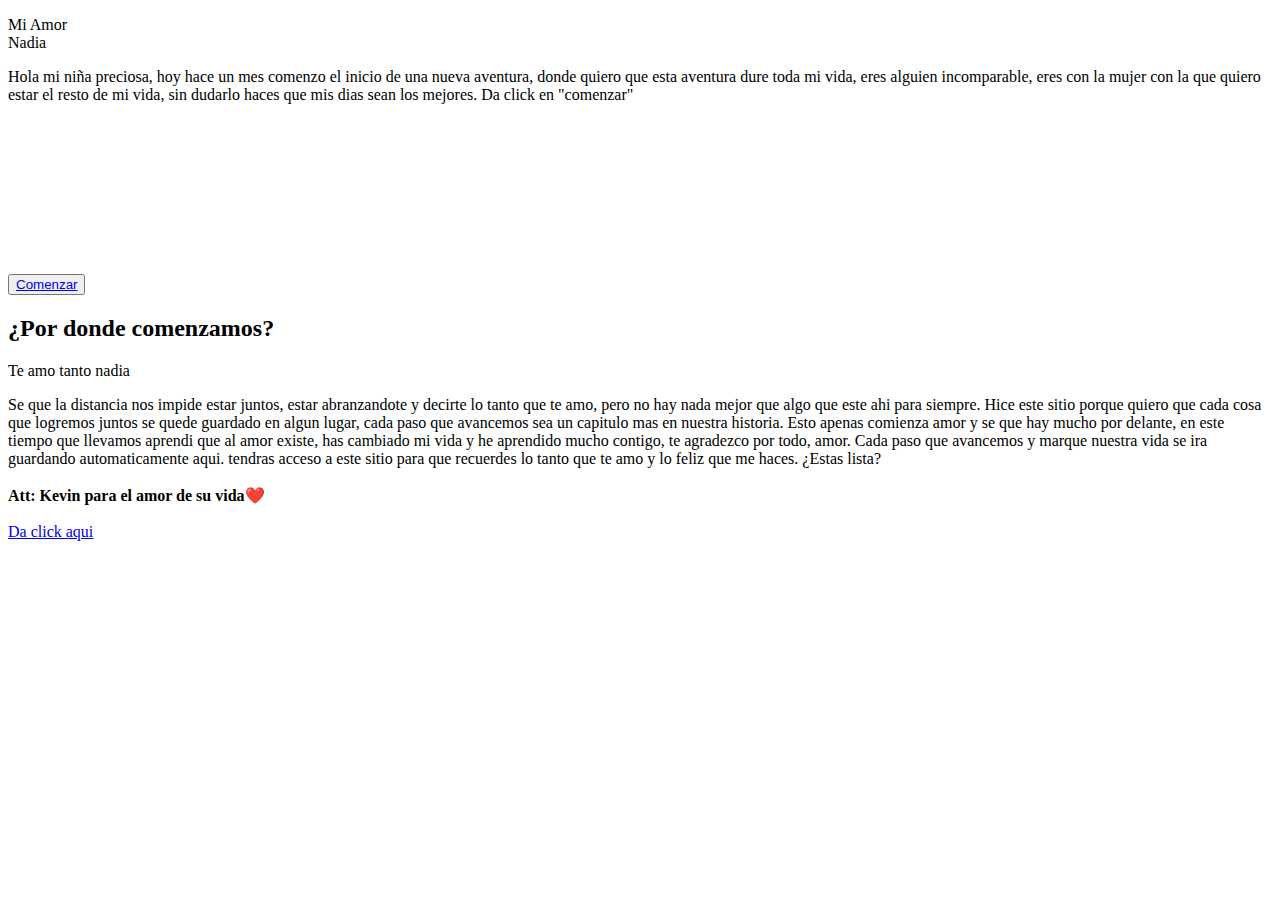
==== index.html @ 226393a4 "Index Listo" ====
<!DOCTYPE html>
<html lang="en">

<head>
    <link rel="icon" type="image/vnd.microsoft.icon" href="imagen.ico">
    <link rel="stylesheet" href="css/animate.css">
    <link href="https://cdn.jsdelivr.net/npm/bootstrap@5.1.3/dist/css/bootstrap.min.css" rel="stylesheet" integrity="sha384-1BmE4kWBq78iYhFldvKuhfTAU6auU8tT94WrHftjDbrCEXSU1oBoqyl2QvZ6jIW3" crossorigin="anonymous">
    <meta charset="UTF-8">
    <meta charset="UTF-16">
    <meta http-equiv="X-UA-Compatible" content="IE=edge">
    <meta name="viewport" content="width=device-width, initial-scale=1.0">
    <link rel="stylesheet" href="https://cdnjs.cloudflare.com/ajax/libs/animate.css/4.1.1/animate.min.css" />
    <link rel="stylesheet" href="./src/css/inicio.css">
    <link rel="stylesheet" href="./src/css/libro.css">
    <title>Nadia, El Amor De Mi Vida❤️</title>
</head>

<body>
    <main>
        <div class="frontFace">
            <div class="frontFace-container">
                <div class="frontContent">
                    <div class="frontContent-sentence">
                        <div class="frontContent-title">
                            <p class="frontContent-title-main animate__animated animate__bounceInDown">Mi Amor<br>Nadia</p>
                            <p class="frontContent-text animate__animated animate__flipInX">
                                Hola mi niña preciosa, hoy hace un mes comenzo el inicio de una nueva aventura, donde quiero que esta aventura dure toda mi vida, eres alguien incomparable, eres con la mujer con la que quiero estar el resto de mi vida, sin dudarlo haces que mis dias
                                sean los mejores. Da click en "comenzar"
                            </p>
                        </div>
                        <div class="frontContent-img wow animate__backInRight animate__animated">
                            <video src="./src/img/hom.mp4" class="img hola2" loop autoplay muted></video>
                        </div>
                    </div>
                    <div class="buttonFrame">
                        <button class="button-menu">
                            <div class="button-open">
                              <a href="#ver" class="click quita">Comenzar</a>
                            </div>
                        </button>
                    </div>
                </div>
            </div>
        </div>

        </div>

    </main>

    <div class="row ddddd frontFace">
        <div class="frontFace-container"></div>
        <div class="col-6 lll wow animate__pulse animate__animated">
            <div class="imgLoader"></div>
            <div class="containera">
                <div class="book">
                    <div class="gap"></div>
                    <div class="pages">
                        <div class="page"></div>
                        <div class="page"></div>
                        <div class="page"></div>
                        <div class="page"></div>
                        <div class="page"></div>
                        <div class="page"></div>
                    </div>
                    <div class="flips">
                        <div class="flip flip1">
                            <div class="flip flip2">
                                <div class="flip flip3">
                                    <div class="flip flip4">
                                        <div class="flip flip5">
                                            <div class="flip flip6">
                                                <div class="flip flip7"></div>
                                            </div>
                                        </div>
                                    </div>
                                </div>
                            </div>
                        </div>
                    </div>
                </div>
            </div>
        </div>
        <div class="col-6 loo wow animate__bounceInRight animate__animated">
            <div class="container abajo " id="ver">
                <h2 class="text-center ">¿Por donde comenzamos?</h2>
                <div class="ddds ">
                    <label>Te amo tanto nadia</label>
                </div>

                <p class="no wow animate__fadeIn animate__animated animate__delay-1s"> Se que la distancia nos impide estar juntos, estar abranzandote y decirte lo tanto que te amo, pero no hay nada mejor que algo que este ahi para siempre. Hice este sitio porque quiero que cada cosa que logremos juntos se quede guardado
                    en algun lugar, cada paso que avancemos sea un capitulo mas en nuestra historia. Esto apenas comienza amor y se que hay mucho por delante, en este tiempo que llevamos aprendi que al amor existe, has cambiado mi vida y he aprendido
                    mucho contigo, te agradezco por todo, amor. Cada paso que avancemos y marque nuestra vida se ira guardando automaticamente aqui. tendras acceso a este sitio para que recuerdes lo tanto que te amo y lo feliz que me haces. ¿Estas lista?<br>                    <br> <strong class="sa wow animate__fadeInDownBig animate__animated animate__delay-4s">Att: Kevin para el amor de su vida❤️</strong> <br> <br><a href="src/page/tran.html" class="click quita olp wow animate__fadeInDownBig animate__animated animate__delay-5s">Da click aqui</a></p>

            </div>

        </div>
    </div>


    <script src="src/js/wow.min.js"></script>
    <script>
        new WOW().init();
    </script>

    <script>
        const frame = document.querySelector(".buttonFrame");
        const overlayPath = document.querySelector(".overlay-path");
        const menuWrap = document.querySelector(".backFace");
        const openMenuCtrl = document.querySelector(".button-menu");
        const closeMenuCtrl = document.querySelector(".button-close");

        // ボタンをクリックした後に走らせるDOM
        const hide = {
            main: document.querySelector(".frontContent-title"),
            content: document.querySelector(".frontContent-img"),
            leave: document.querySelector(".backFace-text"),
            clock: document.querySelector(".clock-container"),
        };

        // ボタンを連打しても違和感がないようにフラグを設ける。
        //　　openMenuまたはcloseMenuが発火し終わったら発火するようにする。
        let isAnimating = false;

        // OPENさせた時
        const openMenu = () => {
            if (isAnimating) return;
            isAnimating = true;
            gsap
                .timeline({
                    onComplete: () => (isAnimating = false),
                })

            //　初めにアニメーションするパス
            //　透明なパス
            .set(overlayPath, {
                attr: {
                    d: "M 0 100 V 100 Q 50 100 100 100 V 100 z"
                },
            })

            //　扇型を黒く塗りつぶしたパス
            .to(
                overlayPath, {
                    duration: 0.5,
                    ease: "power4.in",
                    attr: {
                        d: "M 0 100 V 50 Q 50 0 100 50 V 100 z"
                    },
                },
                0
            )

            //　真っ黒なパス
            .to(overlayPath, {
                duration: 0.3,
                ease: "power2",
                attr: {
                    d: "M 0 100 V 0 Q 50 0 100 0 V 100 z"
                },
                onComplete: () => {
                    frame.classList.add("frontFace--menu-open");
                    menuWrap.classList.add("backFace--open");
                },
            })

            //　前面の画像やテキストを上に移動させる。
            .to(
                [hide.main, hide.content, openMenuCtrl], {
                    duration: 0.5,
                    ease: "power3.in",
                    y: -200,
                    opacity: 0,
                    stagger: 0.05,
                },
                0.2
            )

            //　後にアニメーションするパス
            //　真っ黒なパス
            .set(overlayPath, {
                attr: {
                    d: "M 0 0 V 100 Q 50 100 100 100 V 0 z"
                },
            })

            //　扇型の余白部分を黒く塗りつぶしたパス
            .to(overlayPath, {
                duration: 0.3,
                ease: "power2.in",
                attr: {
                    d: "M 0 0 V 50 Q 50 0 100 50 V 0 z"
                },
            })

            //　透明なパス
            .to(overlayPath, {
                duration: 0.5,
                ease: "power4",
                attr: {
                    d: "M 0 0 V 0 Q 50 0 100 0 V 0 z"
                },
            })

            //　後面のテキストと時計を移動させながら表示させる。
            .to(
                [hide.leave, hide.clock], {
                    duration: 1.1,
                    ease: "power4",
                    startAt: {
                        y: 150
                    },
                    y: 0,
                    opacity: 1,
                    stagger: 0.05,
                },
                ">-=1.1"
            );
        };

        // CLOSEさせた時
        const closeMenu = () => {
            if (isAnimating) return;
            isAnimating = true;
            gsap
                .timeline({
                    onComplete: () => (isAnimating = false),
                })

            //　初めにアニメーションするパス
            //　透明なパス
            .set(overlayPath, {
                attr: {
                    d: "M 0 0 V 0 Q 50 0 100 0 V 0 z"
                },
            })

            //　扇型を黒く塗りつぶして反転させたパス
            .to(
                overlayPath, {
                    duration: 0.5,
                    ease: "power4.in",
                    attr: {
                        d: "M 0 0 V 50 Q 50 100 100 50 V 0 z"
                    },
                },
                0
            )

            //　真っ黒なパス
            .to(overlayPath, {
                duration: 0.3,
                ease: "power2",
                attr: {
                    d: "M 0 0 V 100 Q 50 100 100 100 V 0 z"
                },
                onComplete: () => {
                    frame.classList.remove("frontFace--menu-open");
                    menuWrap.classList.remove("backFace--open");
                },
            })

            //　後にアニメーションするパス
            //　真っ黒なパス
            .set(overlayPath, {
                attr: {
                    d: "M 0 100 V 0 Q 50 0 100 0 V 100 z"
                },
            })

            //　扇型の余白部分を黒く塗りつぶして反転させたパス
            .to(overlayPath, {
                duration: 0.3,
                ease: "power2.in",
                attr: {
                    d: "M 0 100 V 50 Q 50 100 100 50 V 100 z"
                },
            })

            //　透明なパス
            .to(overlayPath, {
                duration: 0.5,
                ease: "power4",
                attr: {
                    d: "M 0 100 V 100 Q 50 100 100 100 V 100 z"
                },
            })

            //　前面の画像やテキストを上に移動させる。
            .to(
                [hide.main, hide.content, openMenuCtrl], {
                    duration: 1.1,
                    ease: "power4",
                    y: 0,
                    opacity: 1,
                    stagger: -0.05,
                },
                ">-=1.1"
            )

            //　後面のテキストと時計を移動させながら表示させる。
            .to(
                [hide.leave, hide.clock], {
                    duration: 0.8,
                    ease: "power2.in",
                    y: 100,
                    opacity: 0,
                    stagger: -0.05,
                },
                0
            );
        };

        openMenuCtrl.addEventListener("click", openMenu);
        closeMenuCtrl.addEventListener("click", closeMenu);
    </script>

</body>

</html>
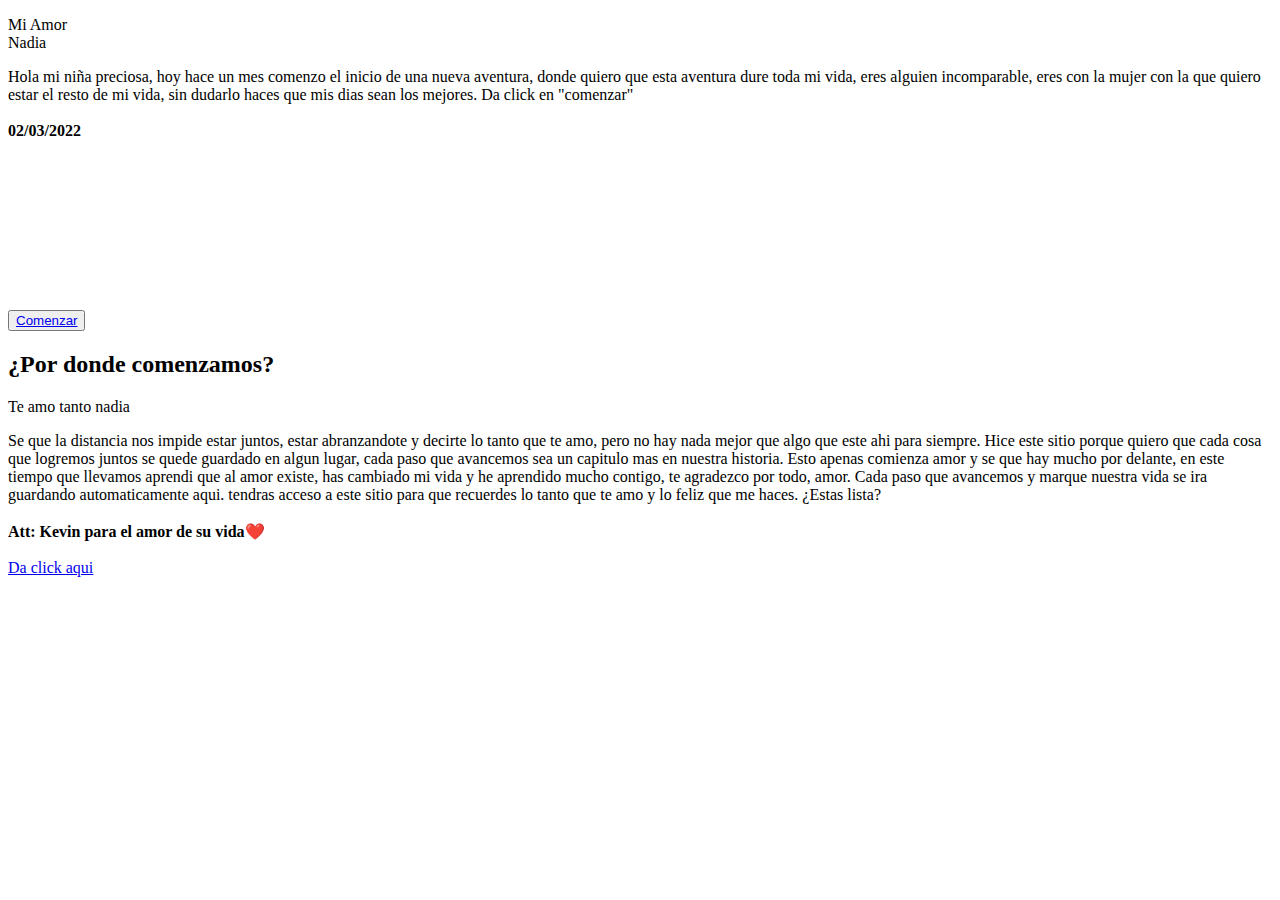
==== commit 147ddea5: "Index Listo Fecha agregada" ====
--- a/index.html
+++ b/index.html
@@ -25,7 +25,8 @@
                             <p class="frontContent-title-main animate__animated animate__bounceInDown">Mi Amor<br>Nadia</p>
                             <p class="frontContent-text animate__animated animate__flipInX">
                                 Hola mi niña preciosa, hoy hace un mes comenzo el inicio de una nueva aventura, donde quiero que esta aventura dure toda mi vida, eres alguien incomparable, eres con la mujer con la que quiero estar el resto de mi vida, sin dudarlo haces que mis dias
-                                sean los mejores. Da click en "comenzar"
+                                sean los mejores. Da click en "comenzar" <br> <br>
+                                <strong>02/03/2022</strong>
                             </p>
                         </div>
                         <div class="frontContent-img wow animate__backInRight animate__animated">
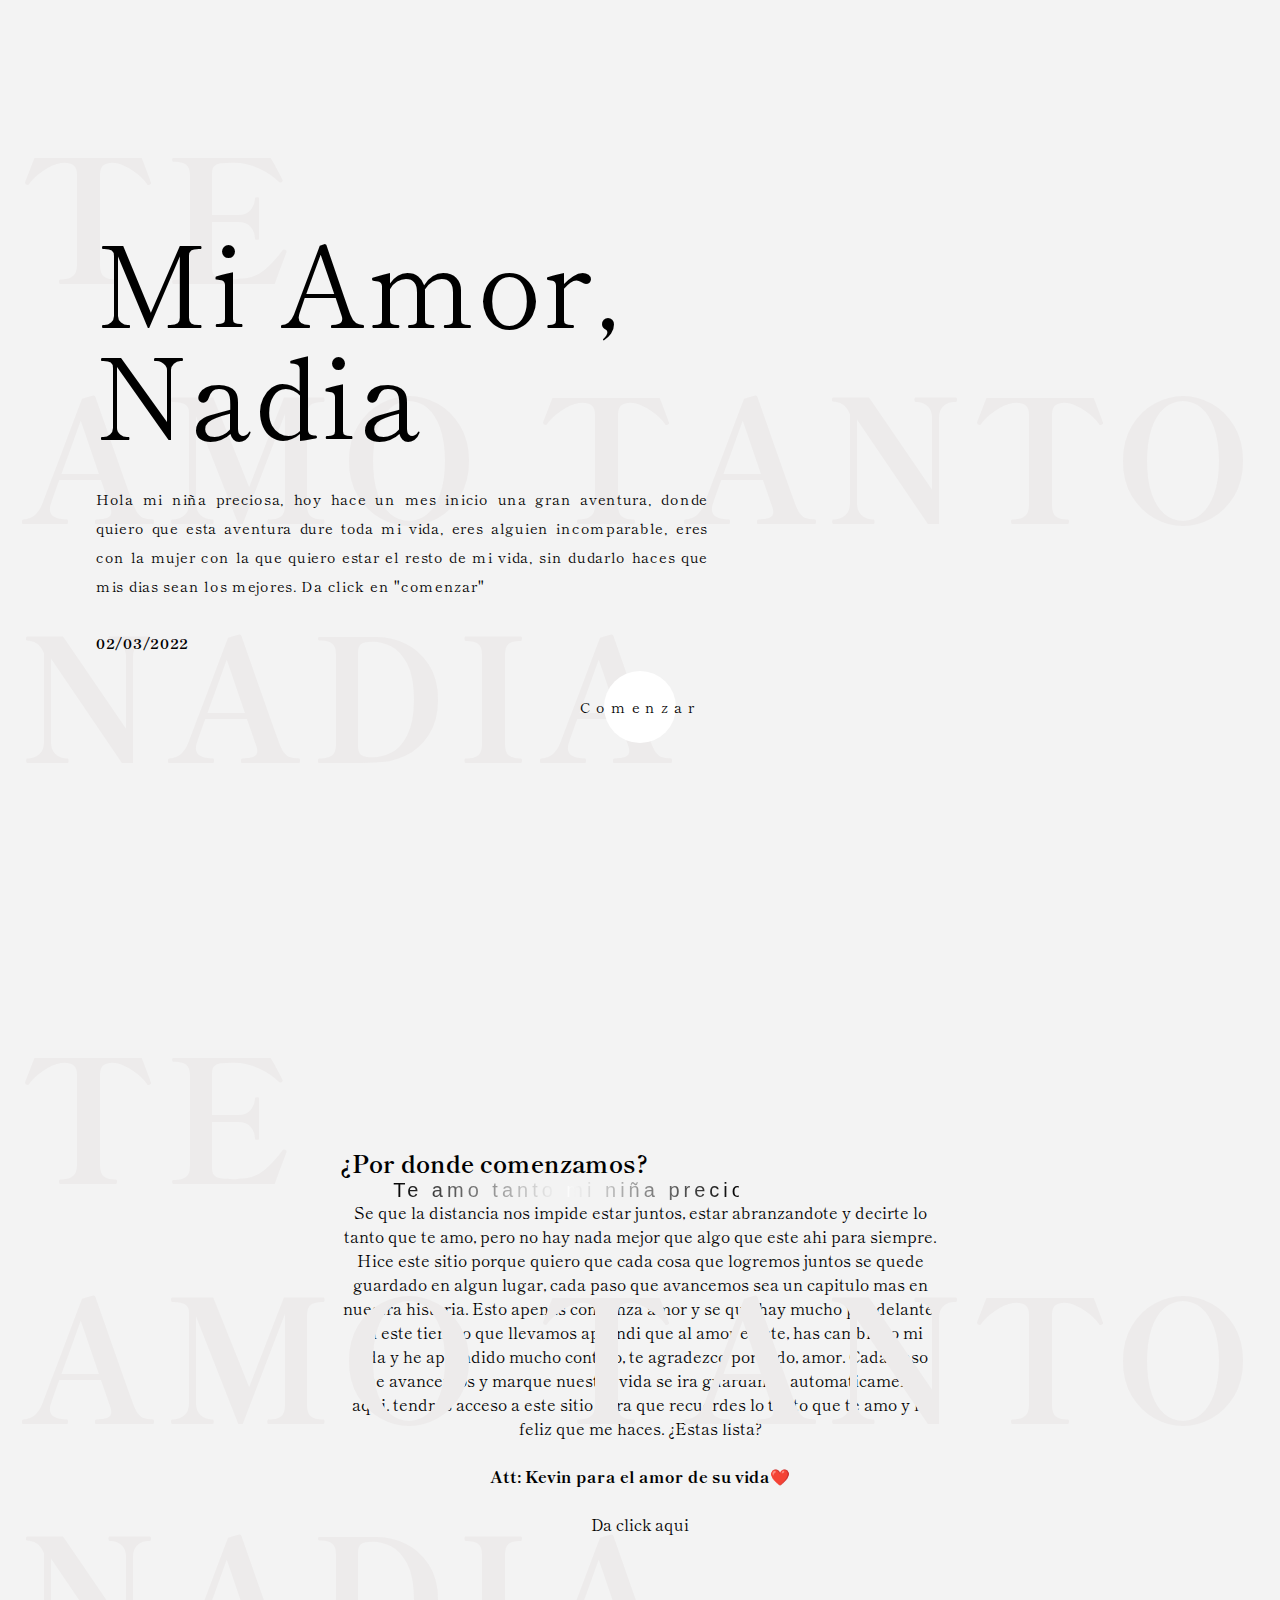
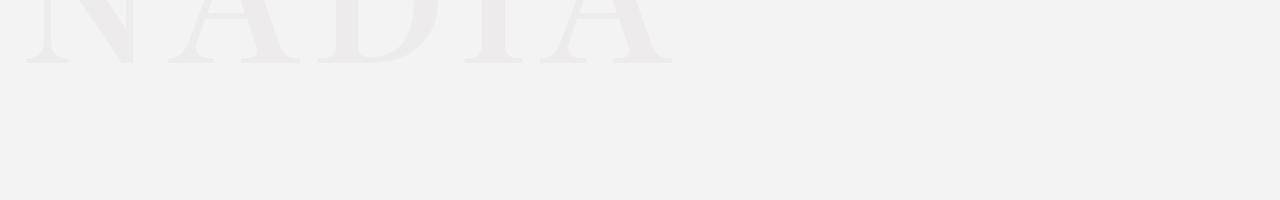
==== commit 01ee5d5a: "pre final" ====
--- a/index.html
+++ b/index.html
@@ -7,6 +7,7 @@
     <link href="https://cdn.jsdelivr.net/npm/bootstrap@5.1.3/dist/css/bootstrap.min.css" rel="stylesheet" integrity="sha384-1BmE4kWBq78iYhFldvKuhfTAU6auU8tT94WrHftjDbrCEXSU1oBoqyl2QvZ6jIW3" crossorigin="anonymous">
     <meta charset="UTF-8">
     <meta charset="UTF-16">
+    <link rel="icon" type="image/x-icon" href="./src/img/d.jpg">
     <meta http-equiv="X-UA-Compatible" content="IE=edge">
     <meta name="viewport" content="width=device-width, initial-scale=1.0">
     <link rel="stylesheet" href="https://cdnjs.cloudflare.com/ajax/libs/animate.css/4.1.1/animate.min.css" />
@@ -16,16 +17,18 @@
 </head>
 
 <body>
+    <H2 style="display:none">nmssykjsj</H2>
     <main>
         <div class="frontFace">
             <div class="frontFace-container">
                 <div class="frontContent">
                     <div class="frontContent-sentence">
                         <div class="frontContent-title">
-                            <p class="frontContent-title-main animate__animated animate__bounceInDown">Mi Amor<br>Nadia</p>
+                            <p class="frontContent-title-main animate__animated animate__bounceInDown">Mi Amor,<br>Nadia</p>
                             <p class="frontContent-text animate__animated animate__flipInX">
-                                Hola mi niña preciosa, hoy hace un mes comenzo el inicio de una nueva aventura, donde quiero que esta aventura dure toda mi vida, eres alguien incomparable, eres con la mujer con la que quiero estar el resto de mi vida, sin dudarlo haces que mis dias
-                                sean los mejores. Da click en "comenzar" <br> <br>
+                                Hola mi niña preciosa, hoy hace un mes inicio una gran aventura, donde quiero que esta aventura dure toda mi vida, eres alguien incomparable, eres con la mujer con la que quiero estar el resto de mi vida, sin dudarlo haces que mis dias sean los mejores.
+                                Da click en "comenzar"
+                                <br> <br>
                                 <strong>02/03/2022</strong>
                             </p>
                         </div>
@@ -85,12 +88,12 @@
             <div class="container abajo " id="ver">
                 <h2 class="text-center ">¿Por donde comenzamos?</h2>
                 <div class="ddds ">
-                    <label>Te amo tanto nadia</label>
+                    <label>Te amo tanto mi niña preciosa,Nadia❤️</label>
                 </div>
 
                 <p class="no wow animate__fadeIn animate__animated animate__delay-1s"> Se que la distancia nos impide estar juntos, estar abranzandote y decirte lo tanto que te amo, pero no hay nada mejor que algo que este ahi para siempre. Hice este sitio porque quiero que cada cosa que logremos juntos se quede guardado
                     en algun lugar, cada paso que avancemos sea un capitulo mas en nuestra historia. Esto apenas comienza amor y se que hay mucho por delante, en este tiempo que llevamos aprendi que al amor existe, has cambiado mi vida y he aprendido
-                    mucho contigo, te agradezco por todo, amor. Cada paso que avancemos y marque nuestra vida se ira guardando automaticamente aqui. tendras acceso a este sitio para que recuerdes lo tanto que te amo y lo feliz que me haces. ¿Estas lista?<br>                    <br> <strong class="sa wow animate__fadeInDownBig animate__animated animate__delay-4s">Att: Kevin para el amor de su vida❤️</strong> <br> <br><a href="src/page/tran.html" class="click quita olp wow animate__fadeInDownBig animate__animated animate__delay-5s">Da click aqui</a></p>
+                    mucho contigo, te agradezco por todo, amor. Cada paso que avancemos y marque nuestra vida se ira guardando automaticamente aqui. tendras acceso a este sitio para que recuerdes lo tanto que te amo y lo feliz que me haces. ¿Estas lista?<br>                    <br> <strong style="font-weight: 900;" class="sa wow animate__fadeInDownBig animate__animated animate__delay-4s">Att: Kevin para el amor de su vida❤️</strong> <br> <br><a href="src/page/tran.html" class="click quita olp wow animate__fadeInDownBig animate__animated animate__delay-5s">Da click aqui</a></p>
 
             </div>
 
--- a/src/css/inicio.css
+++ b/src/css/inicio.css
@@ -0,0 +1,466 @@
+@import url(https://fonts.googleapis.com/css2?family=Shippori+Mincho:wght@400;500;600;700;800&display=swap);
+.olp {
+    text-align: center !important;
+    margin-top: 40px !important;
+}
+
+.ddddd {
+    padding-left: 50px !important;
+    padding-right: 50px !important;
+}
+
+.hola2 {
+    border-radius: 10px !important;
+    filter: grayscale(100%);
+    transform: rotate(-5deg);
+    margin-left: 70px !important;
+}
+
+.abajo {
+    text-align: justify !important;
+    width: 600px !important;
+    margin-top: 180px;
+    margin-bottom: 200px !important;
+}
+
+::-webkit-scrollbar {
+    width: 0;
+    height: 0;
+}
+
+body {
+    margin: 0;
+    color: #000;
+    font-family: "Shippori Mincho", serif;
+}
+
+p {
+    margin: 0;
+}
+
+.frontFace {
+    position: relative;
+    height: 100vh;
+    background-color: #f3f3f3;
+    display: flex;
+    justify-content: center;
+    align-items: center;
+}
+
+.frontFace-container::before {
+    content: "TE \A AMO TANTO\A NADIA";
+    white-space: pre;
+    position: absolute;
+    top: 50%;
+    left: 0;
+    transform: translateY(-50%);
+    font-size: 13.375vw;
+    letter-spacing: 0.05em;
+    color: #edebeb;
+    font-weight: bold;
+    margin-left: 20px;
+    line-height: 1.4;
+}
+
+.frontContent-sentence {
+    display: flex;
+    align-items: center;
+    justify-content: space-between;
+    width: 85vw;
+    margin: 0 auto;
+    position: relative;
+    z-index: 0;
+}
+
+.frontContent-title {
+    width: 47.8125vw;
+}
+
+.frontContent-title-main {
+    font-weight: 400;
+    font-size: 8.75vw;
+    letter-spacing: 0.017em;
+    line-height: 1;
+    margin: 5.125vw auto 3vw;
+}
+
+.frontContent-text {
+    margin-top: 2vw;
+    font-weight: 400;
+    text-align: justify;
+    font-size: 1.125vw;
+    letter-spacing: 0.05em;
+    line-height: 2;
+}
+
+.frontContent-img {
+    width: 34.9375vw;
+    margin-top: 6vw;
+}
+
+img {
+    border-radius: 40px !important;
+    width: 100%;
+    height: auto;
+}
+
+.backFace {
+    position: relative;
+    background: #fff;
+    opacity: 0;
+    height: 100vh;
+    margin-top: -100vh;
+}
+
+.backFace-area {
+    position: absolute;
+    top: 50%;
+    left: 50%;
+    transform: translate(-50%, -50%);
+    z-index: 1;
+}
+
+.backFace-text {
+    font-weight: 400;
+    text-align: justify;
+    font-size: 1vw;
+    letter-spacing: 0.1em;
+    width: 60vw;
+    line-height: 2.5;
+}
+
+.clock-container {
+    filter: url("#noise") blur(7px);
+    position: absolute;
+    width: 100%;
+    height: 100%;
+    overflow-y: hidden;
+}
+
+.image-container {
+    display: flex;
+    justify-content: center;
+}
+
+.c1 {
+    animation: clock-1 15s infinite;
+}
+
+.c2 {
+    animation: clock-2 17s infinite;
+    margin-left: 5vw;
+}
+
+.c3 {
+    animation: clock-3 20s infinite;
+    margin-left: 5vw;
+}
+
+.c4 {
+    animation: typo-1 20s infinite;
+}
+
+.c5 {
+    animation: typo-2 30s infinite;
+}
+
+.clock {
+    width: 31.875vw;
+    height: 29.375vw;
+}
+
+img {
+    width: 100%;
+    height: auto;
+}
+
+@keyframes clock-1 {
+    0% {
+        transform: translateY(200%);
+    }
+    100% {
+        transform: translateY(-100%);
+    }
+}
+
+@keyframes clock-2 {
+    0% {
+        transform: translateY(300%);
+    }
+    100% {
+        transform: translateY(-100%);
+    }
+}
+
+@keyframes clock-3 {
+    0% {
+        transform: translateY(400%);
+    }
+    100% {
+        transform: translateY(-100%);
+    }
+}
+
+@keyframes typo-1 {
+    0% {
+        transform: translateY(200%);
+    }
+    100% {
+        transform: translateY(-200%);
+    }
+}
+
+@keyframes typo-2 {
+    0% {
+        transform: translateY(300%);
+    }
+    100% {
+        transform: translateY(-300%);
+    }
+}
+
+.frontFace--menu-open .button-menu {
+    opacity: 0;
+    pointer-events: none;
+}
+
+.backFace.backFace--open {
+    opacity: 1;
+    pointer-events: auto;
+}
+
+.overlay {
+    position: absolute;
+    top: 0;
+    left: 0;
+    z-index: 1000;
+    width: 100%;
+    height: 100%;
+    pointer-events: none;
+}
+
+.buttonFrame {
+    position: relative;
+    z-index: 1;
+    margin-top: 1vw;
+}
+
+.buttonFrame.close {
+    margin-top: 5vw;
+}
+
+.button-menu {
+    background-color: transparent;
+    border: none;
+    cursor: pointer;
+    outline: none;
+    padding: 0;
+    appearance: none;
+    margin: 0 auto;
+    display: block;
+    justify-content: center;
+    font-family: "Shippori Mincho", serif;
+    height: 5.625vw;
+    width: 25vw;
+}
+
+.button-open .click,
+.button-close .click {
+    position: relative;
+    line-height: 1;
+    font-size: 1.125vw;
+    font-weight: 400;
+    letter-spacing: 0.4em;
+    transition: letter-spacing 0.2s ease-out;
+    height: 5.625vw;
+    display: flex;
+    justify-content: center;
+    align-items: center;
+    white-space: nowrap;
+}
+
+.button-open::before,
+.button-close::before {
+    content: "";
+    position: absolute;
+    top: 50%;
+    left: 50%;
+    transform: translate(-50%, -50%);
+    width: 5.625vw;
+    height: 5.625vw;
+    border-radius: 50%;
+    transition: width 0.2s ease-out, height 0.2s ease-out;
+}
+
+.button-open::before {
+    background-color: #fff;
+    z-index: -1;
+}
+
+.button-close::before {
+    background-color: #f3f3f3;
+}
+
+.button-menu:hover .button-open .click,
+.button-menu:hover .button-close .click {
+    letter-spacing: 0.2em;
+}
+
+.button-menu:hover .button-open::before,
+.button-menu:hover .button-close::before {
+    width: 0;
+    height: 0;
+}
+
+@media screen and (min-width: 1600px) {
+    .frontFace {
+        height: 100vh;
+    }
+    .frontFace-container::before {
+        font-size: 230px;
+    }
+    .frontContent-sentence {
+        width: 1360px;
+    }
+    .frontContent-title {
+        width: 680px;
+    }
+    .frontContent-title-main {
+        font-size: 140px;
+        margin: 82px auto 48px;
+    }
+    .frontContent-text {
+        margin-top: 32px;
+        font-size: 18px;
+    }
+    .frontContent-img {
+        width: 559px;
+        margin-top: 96px;
+    }
+    .backFace-text {
+        font-size: 16px;
+        width: 960px;
+    }
+    .buttonFrame {
+        bottom: 48px;
+    }
+    .button-menu {
+        height: 90px;
+        width: 400px;
+    }
+    .button-open .click,
+    .button-close .click {
+        font-size: 20px;
+        height: 90px;
+    }
+    .button-open::before,
+    .button-close::before {
+        width: 90px;
+        height: 90px;
+    }
+}
+
+@media screen and (max-width: 1600px) and (max-height: 800px) {
+    .buttonFrame {
+        margin-top: -4vw;
+    }
+}
+
+.text {
+    display: flex;
+    justify-content: center;
+    align-items: center;
+}
+
+#cabecera {
+    display: flex;
+    width: 100%;
+    height: 500px;
+}
+
+#video {
+    position: absolute;
+    left: 0;
+    top: 0;
+    width: 100%;
+    height: auto;
+    z-index: -10;
+    visibility: visible;
+    background-size: contain !important;
+    background-repeat: repeat !important;
+}
+
+.quita {
+    text-decoration: none;
+    color: black;
+}
+
+.quita:hover {
+    color: black;
+}
+
+.margin-auto {
+    display: flex;
+    color: #333;
+}
+
+.margin-auto__content {
+    margin: auto;
+}
+
+.ds {
+    margin-top: 300px;
+    color: white;
+}
+
+.no {
+    text-align: center;
+    font-size: 16px;
+}
+
+.te {
+    text-align: justify;
+    font-size: 14px;
+    margin-top: 40px;
+    padding: 20px;
+    width: 400px;
+}
+
+.sa {
+    text-align: center !important;
+}
+
+@import url("https://fonts.googleapis.com/css2?family=Yanone+Kaffeesatz&display=swap");
+* {
+    margin: 0;
+    padding: 0;
+}
+
+.ddds {
+    font-family: "Yanone Kaffeesatz", sans-serif;
+    display: flex;
+    justify-content: center;
+    align-items: center;
+}
+
+label {
+    text-align: center;
+    font-size: 20px;
+    line-height: 1;
+    letter-spacing: 4px;
+    -webkit-text-fill-color: transparent;
+    background: linear-gradient(90deg, black, white, black);
+    background-size: 70% 100%;
+    background-repeat: no-repeat;
+    -webkit-background-clip: text;
+    animation: shade 5s linear infinite;
+}
+
+@keyframes shade {
+    0% {
+        background-position-x: -500%;
+    }
+    100% {
+        background-position-x: 500%;
+    }
+}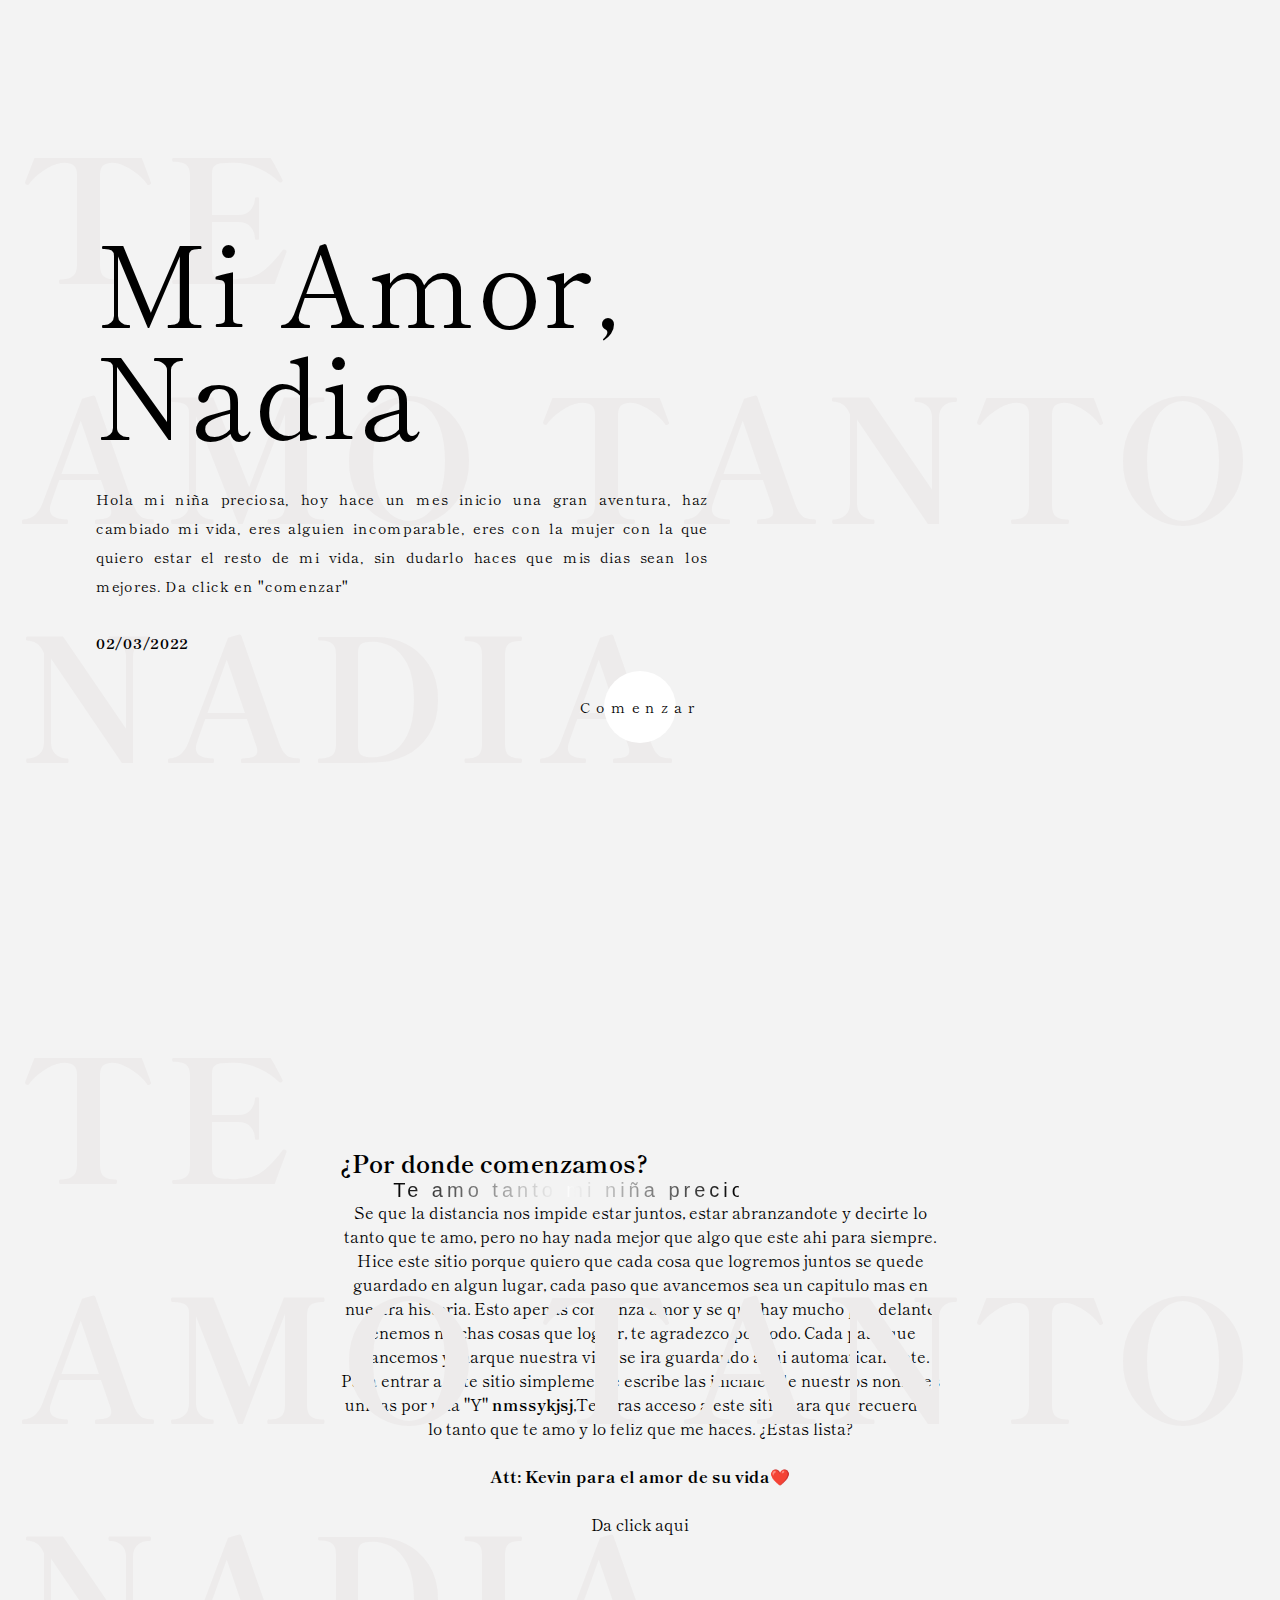
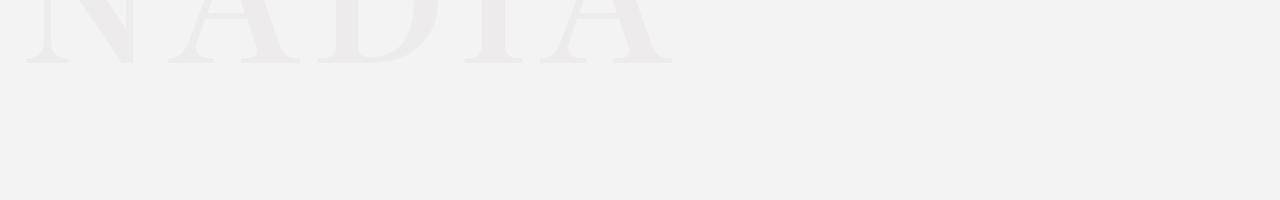
==== commit 72d5c0ec: "20razones" ====
--- a/index.html
+++ b/index.html
@@ -4,7 +4,7 @@
 <head>
     <link rel="icon" type="image/vnd.microsoft.icon" href="imagen.ico">
     <link rel="stylesheet" href="css/animate.css">
-    <link href="https://cdn.jsdelivr.net/npm/bootstrap@5.1.3/dist/css/bootstrap.min.css" rel="stylesheet" integrity="sha384-1BmE4kWBq78iYhFldvKuhfTAU6auU8tT94WrHftjDbrCEXSU1oBoqyl2QvZ6jIW3" crossorigin="anonymous">
+    <link href="https://cdn.jsdelr.net/npm/bootstrap@5.1.3/dist/css/bootstrap.min.css" rel="stylesheet" integrity="sha384-1BmE4kWBq78iYhFldvKuhfTAU6auU8tT94WrHftjDbrCEXSU1oBoqyl2QvZ6jIW3" crossorigin="anonymous">
     <meta charset="UTF-8">
     <meta charset="UTF-16">
     <link rel="icon" type="image/x-icon" href="./src/img/d.jpg">
@@ -13,6 +13,7 @@
     <link rel="stylesheet" href="https://cdnjs.cloudflare.com/ajax/libs/animate.css/4.1.1/animate.min.css" />
     <link rel="stylesheet" href="./src/css/inicio.css">
     <link rel="stylesheet" href="./src/css/libro.css">
+    <meta name="description" content="Un comienzo sin fin">
     <title>Nadia, El Amor De Mi Vida❤️</title>
 </head>
 
@@ -26,8 +27,7 @@
                         <div class="frontContent-title">
                             <p class="frontContent-title-main animate__animated animate__bounceInDown">Mi Amor,<br>Nadia</p>
                             <p class="frontContent-text animate__animated animate__flipInX">
-                                Hola mi niña preciosa, hoy hace un mes inicio una gran aventura, donde quiero que esta aventura dure toda mi vida, eres alguien incomparable, eres con la mujer con la que quiero estar el resto de mi vida, sin dudarlo haces que mis dias sean los mejores.
-                                Da click en "comenzar"
+                                Hola mi niña preciosa, hoy hace un mes inicio una gran aventura, haz cambiado mi vida, eres alguien incomparable, eres con la mujer con la que quiero estar el resto de mi vida, sin dudarlo haces que mis dias sean los mejores. Da click en "comenzar"
                                 <br> <br>
                                 <strong>02/03/2022</strong>
                             </p>
@@ -92,8 +92,11 @@
                 </div>
 
                 <p class="no wow animate__fadeIn animate__animated animate__delay-1s"> Se que la distancia nos impide estar juntos, estar abranzandote y decirte lo tanto que te amo, pero no hay nada mejor que algo que este ahi para siempre. Hice este sitio porque quiero que cada cosa que logremos juntos se quede guardado
-                    en algun lugar, cada paso que avancemos sea un capitulo mas en nuestra historia. Esto apenas comienza amor y se que hay mucho por delante, en este tiempo que llevamos aprendi que al amor existe, has cambiado mi vida y he aprendido
-                    mucho contigo, te agradezco por todo, amor. Cada paso que avancemos y marque nuestra vida se ira guardando automaticamente aqui. tendras acceso a este sitio para que recuerdes lo tanto que te amo y lo feliz que me haces. ¿Estas lista?<br>                    <br> <strong style="font-weight: 900;" class="sa wow animate__fadeInDownBig animate__animated animate__delay-4s">Att: Kevin para el amor de su vida❤️</strong> <br> <br><a href="src/page/tran.html" class="click quita olp wow animate__fadeInDownBig animate__animated animate__delay-5s">Da click aqui</a></p>
+                    en algun lugar, cada paso que avancemos sea un capitulo mas en nuestra historia. Esto apenas comienza amor y se que hay mucho por delante tenemos muchas cosas que lograr, te agradezco por todo. Cada paso que avancemos y marque nuestra
+                    vida se ira guardando aqui automaticamente. Para entrar a este sitio simplemente escribe las iniciales de nuestros nombres unidas por una "Y" <strong>nmssykjsj</strong>,Tendras acceso a este sitio para que recuerdes lo tanto que te
+                    amo y lo feliz que me haces. ¿Estas lista?
+                    <br> <br>
+                    <strong style="font-weight: 900;" class="sa wow animate__fadeInDownBig animate__animated animate__delay-4s">Att: Kevin para el amor de su vida❤️</strong> <br> <br><a href="src/page/tran.html" class="click quita olp wow animate__fadeInDownBig animate__animated animate__delay-5s">Da click aqui</a></p>
 
             </div>
 
